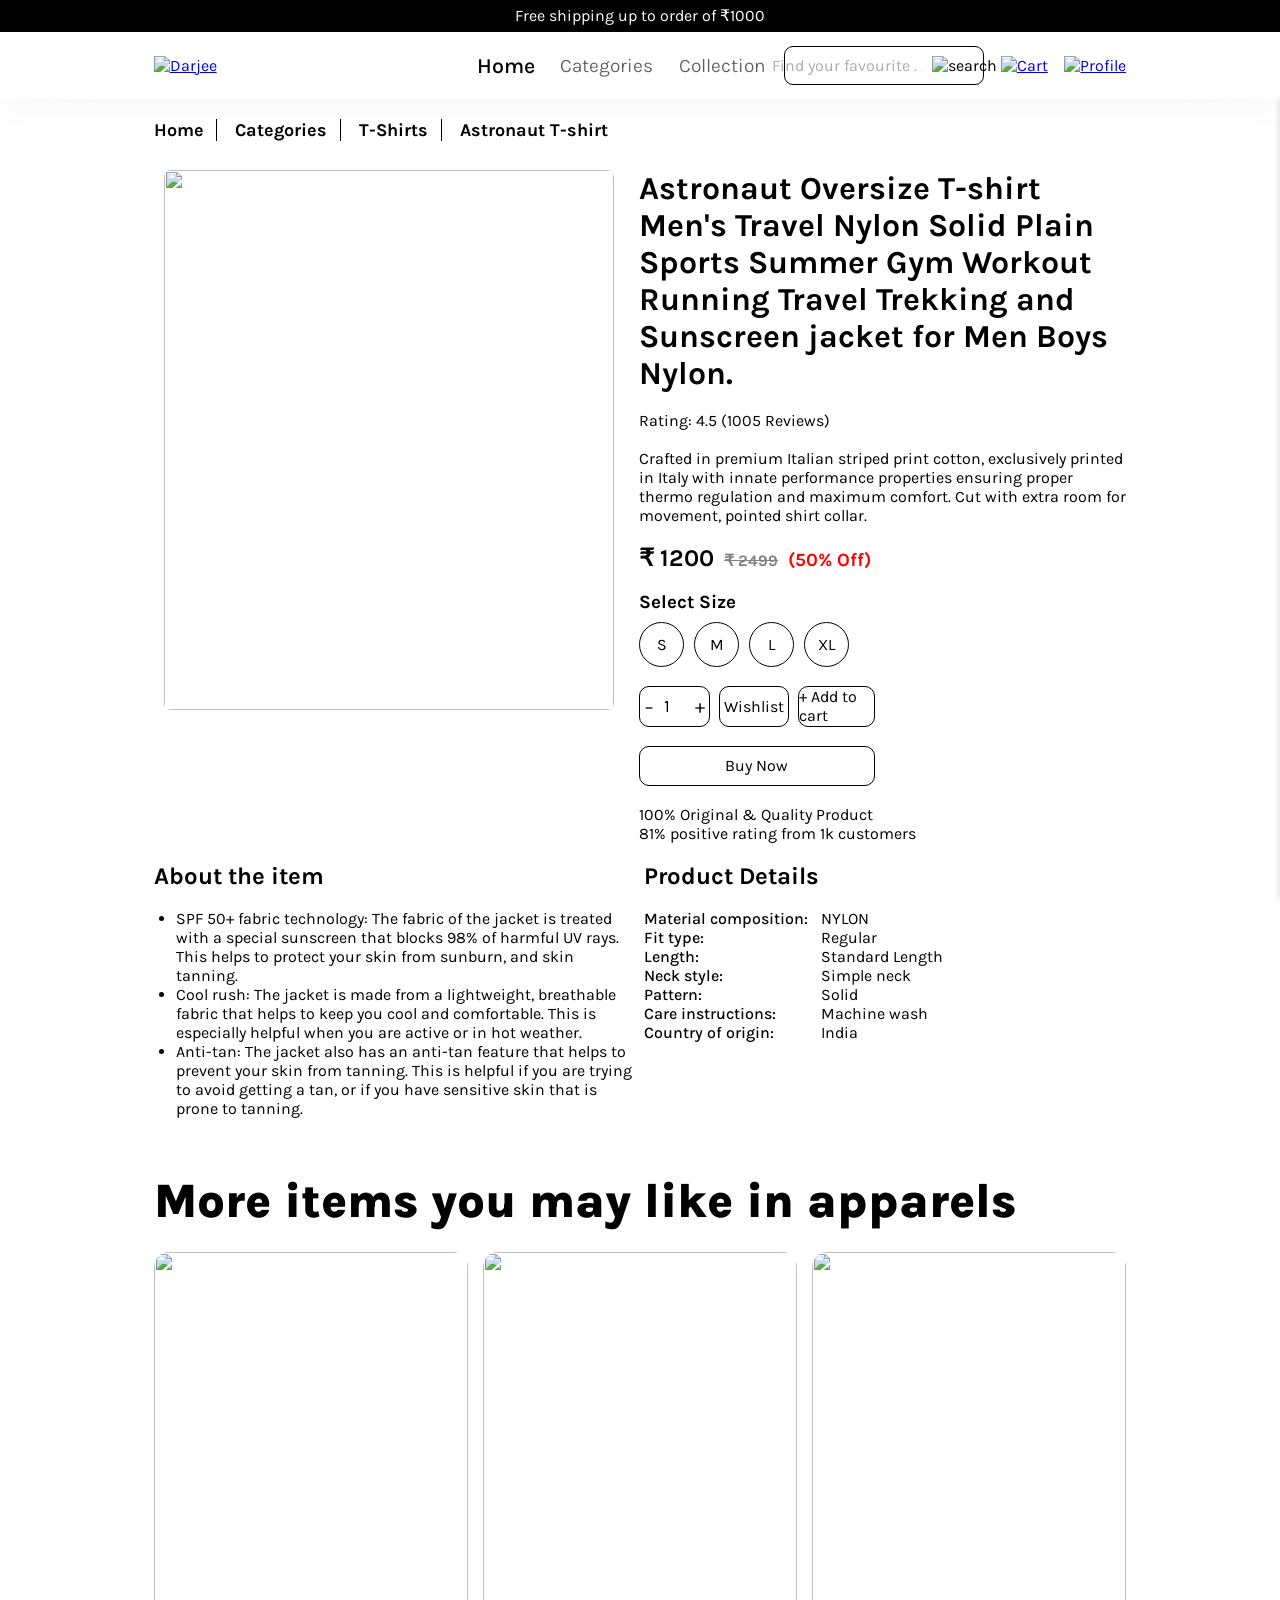
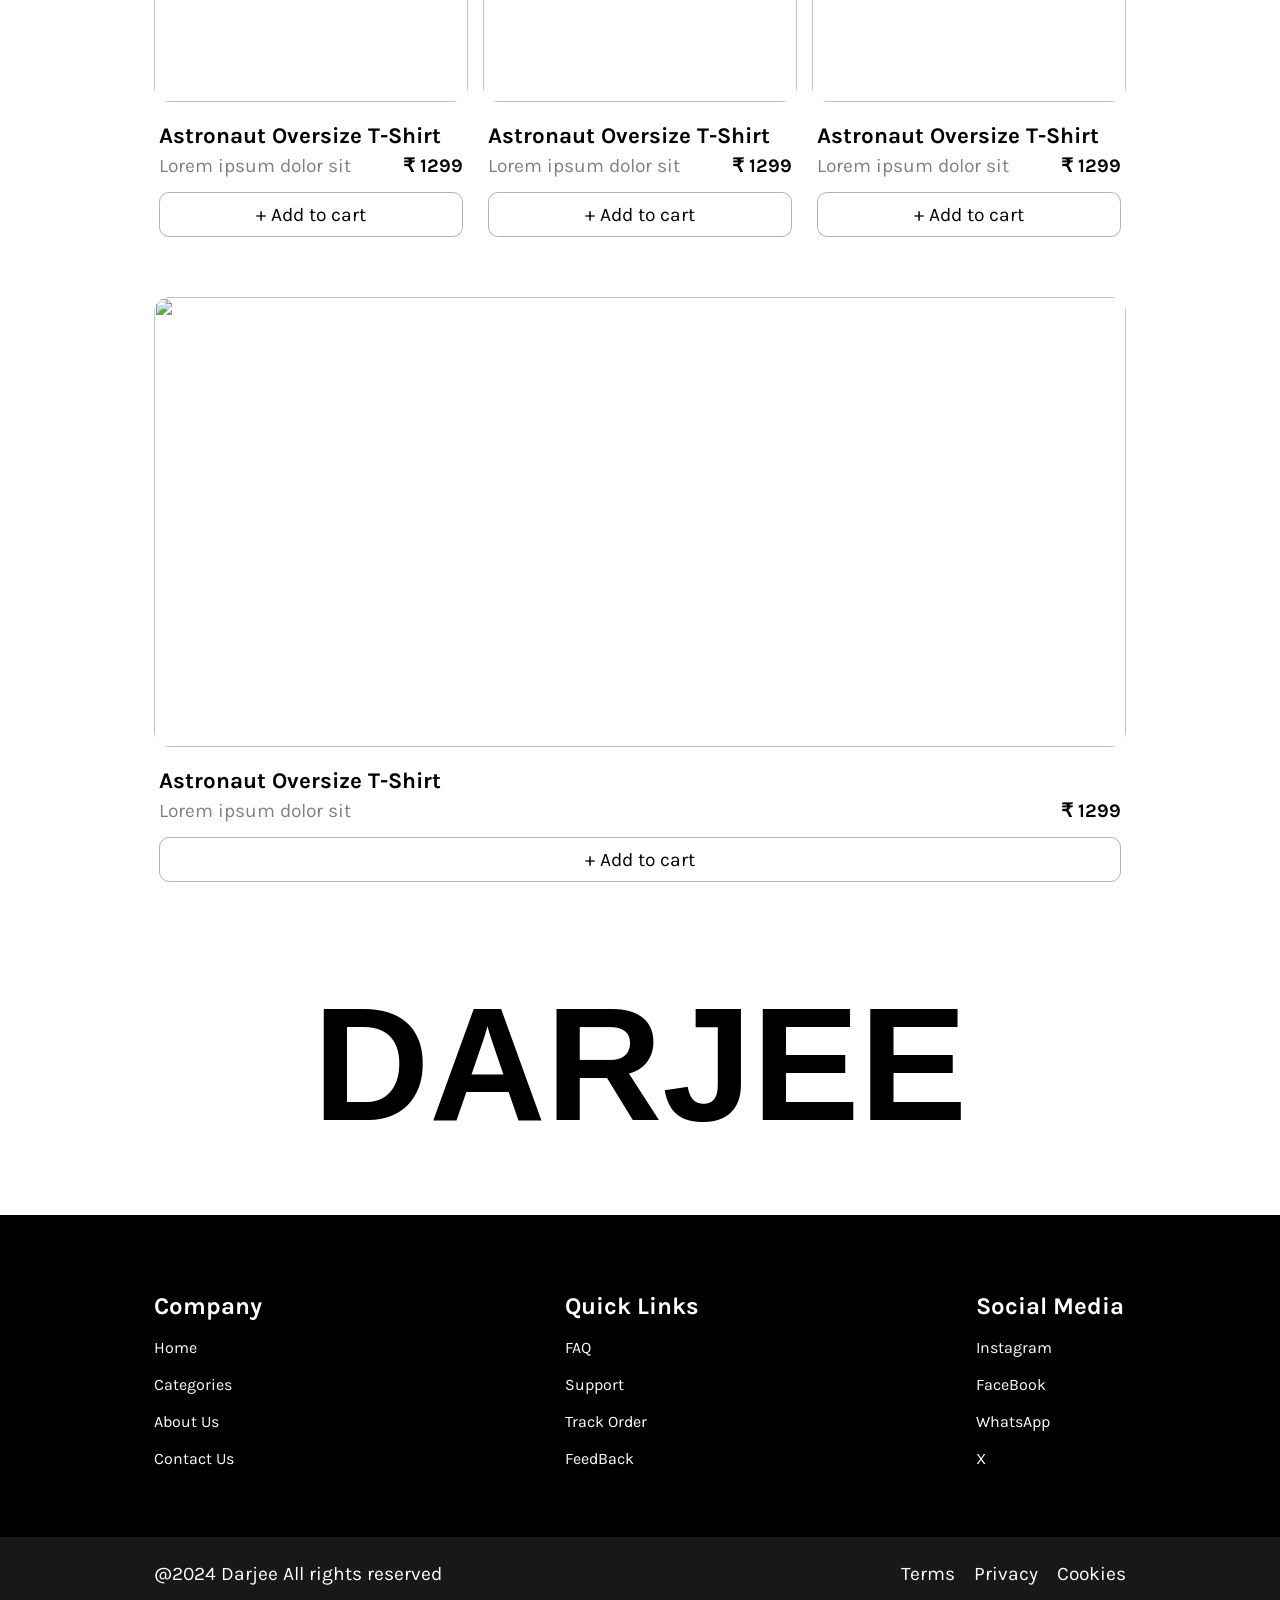
==== product_view.html @ 1da6fe7e "Add files via upload" ====
<!DOCTYPE html>
<html lang="en">

<head>
    <meta charset="UTF-8">
    <meta name="viewport" content="width=device-width, initial-scale=1.0">
    <title>Darjee - Product</title>
    <link rel="stylesheet" href="cart.css">
    <link rel="stylesheet" href="style2.css">
    <link rel="stylesheet" href="product_view.css">
</head>

<body>
    <nav class="offer-nav">
        <p>Free shipping up to order of ₹1000</p>
    </nav>
    <nav class="main-nav">
        <a href="index.html">
            <img src="assets\darjee logoArtboard 1 black and white.png" alt="Darjee"></a>
        <div class="right-nav">
            <ul>
                <li><a href="index.html" class="active">Home</a></li>
                <li><a href="#" style="text-decoration: none;">Categories</a></li>
                <li><a href="#" style="text-decoration: none;">Collection</a></li>
            </ul>
            <div class="search-cart-profile">
                <div class="search-box">
                    <input type="text" placeholder="Find your favourite . . ." class="search-input">
                    <img src="assets\search.png" alt="search">
                    <div class="search-dropdown" id="searchDropdown">
                        <div class="search-dropdown-content">
                            <!-- <div class="search-suggestion">
                            <p>Tee's</p>
                        </div> -->
                            <div class="search-suggestion-item">
                                <img src="assets\Tee (9).png" alt="">
                                <p>Knight Owl T-Shirts</p>
                            </div>
                            <div class="search-suggestion-item">
                                <img src="assets\Tee (9).png" alt="">
                                <p>Knight Owl T-Shirts</p>
                            </div>
                            <!-- <div class="search-suggestion">
                            <p>Hoodie's</p>
                        </div> -->
                            <div class="search-suggestion-item">
                                <img src="assets\Tee (9).png" alt="">
                                <p>Knight Owl Hoodie</p>
                            </div>
                            <div class="search-suggestion-item">
                                <img src="assets\Tee (9).png" alt="">
                                <p>Knight Owl Hoodie</p>
                            </div>
                        </div>
                    </div>
                </div>
                <a href="cart.html"><img src="assets\shopping bag.png" alt="Cart"></a>
                <a href="account.html"><img src="assets\profile.png" alt="Profile"></a>
                <div class="menu-toggle">
                    <img src="assets\menu.png" alt="Menu">
                </div>
            </div>
            <div class="mobile-menu">
                <div class="mobile-search-box">
                    <input type="text" placeholder="Search for products and more...">
                    <img src="assets\search.png" alt="search">
                </div>
                <ul>
                    <li><a href="index.html" class="active">Home</a></li>
                    <li><a href="#">Categories</a></li>
                    <li><a href="#">About</a></li>
                    <li><a href="#">Contact us</a></li>
                </ul>
            </div>
        </div>
    </nav>



    <div class="path">
        <h2>Home</h2>
        <h2 class="vertical-line">Categories</h2>
        <h2 class="vertical-line">T-Shirts</h2>
        <h2 class="vertical-line">Astronaut T-shirt</h2>
    </div>

    <main>
        <div class="product-section-top">
            <div class="product-img">
                <ul>
                    <li><img src="assets\layers (1).jpg" alt=""></li>
                    <li><img src="assets\layers (1).jpg" alt=""></li>
                    <li><img src="assets\layers (1).jpg" alt=""></li>
                    <li><img src="assets\layers (1).jpg" alt=""></li>
                    <li><img src="assets\layers (1).jpg" alt=""></li>
                </ul>
                <img src="assets\layers (1).jpg" alt="" class="display-img">
            </div>

            <div class="product-desc">
                <h1>Astronaut Oversize T-shirt Men's Travel Nylon Solid Plain Sports Summer Gym Workout Running Travel
                    Trekking and Sunscreen jacket for Men Boys Nylon.</h1>
                <br>
                <p>Rating: 4.5 (1005 Reviews)</p>
                <br>
                <p>Crafted in premium Italian striped print cotton, exclusively printed in Italy with innate performance
                    properties ensuring proper thermo regulation and maximum comfort. Cut with extra room for movement,
                    pointed shirt collar.</p>
                <br>
                <div class="product-price">
                    <h2>₹ 1200</h2>
                    <h4>₹ 2499</h4>
                    <h3>(50% Off)</h3>
                </div>
                <br>
                <div class="size-selection">
                    <h3>Select Size</h3>
                    <div class="size-box-container">
                        <div class="size-box">
                            <span>S</span>
                        </div>
                        <div class="size-box">
                            <span>M</span>
                        </div>
                        <div class="size-box">
                            <span>L</span>
                        </div>
                        <div class="size-box">
                            <span>XL</span>
                        </div>
                    </div>
                </div>
                <br>
                <div class="wishlist-add-to-cart">
                    <div class="no-of-item">
                        <button class="qty-decrease" type="button" aria-label="Decrease quantity">−</button>
                        <input class="qty-input" type="number" min="1" step="1" value="1" aria-label="Quantity" />
                        <button class="qty-increase" type="button" aria-label="Increase quantity">+</button>
                    </div>
                    <div class="wishlist-button">
                        Wishlist
                    </div>
                    <div class="cart-button">
                        + Add to cart
                    </div>
                </div>
                <br>
                <div class="buy-now-button">
                    Buy Now
                </div>
                <br>
                <div class="quality-info">
                    <p>100% Original & Quality Product</p>
                    <p>81% positive rating from 1k customers</p>
                </div>
            </div>
        </div>
        <br>
        <div class="product-section-bottom">
            <div class="bottom-section-left-right">
                <div class="bottom-section-left">
                    <h2>About the item</h2>
                    <br>
                    <ul>
                        <li>SPF 50+ fabric technology: The fabric of the jacket is treated with a special sunscreen that
                            blocks 98% of harmful UV rays. This helps to protect your skin from sunburn, and skin
                            tanning.</li>
                        <li>Cool rush: The jacket is made from a lightweight, breathable fabric that helps to keep you
                            cool and comfortable. This is especially helpful when you are active or in hot weather.</li>
                        <li>Anti-tan: The jacket also has an anti-tan feature that helps to prevent your skin from
                            tanning. This is helpful if you are trying to avoid getting a tan, or if you have sensitive
                            skin that is prone to tanning.</li>
                    </ul>
                </div>
                <div class="bottom-section-right">
                    <h2>Product Details</h2>
                    <br>
                    <div style="display: flex; gap: 1vw;">
                        <ul style="list-style: none; font-weight: 500;">
                            <li>Material composition:</li>
                            <li>Fit type: </li>
                            <li>Length:</li>
                            <li>Neck style:</li>
                            <li>Pattern:</li>
                            <li>Care instructions:</li>
                            <li>Country of origin:</li>
                        </ul>
                        <ul style="list-style: none;">
                            <li>NYLON</li>
                            <li>Regular</li>
                            <li>Standard Length</li>
                            <li>Simple neck</li>
                            <li>Solid</li>
                            <li>Machine wash</li>
                            <li>India</li>
                        </ul>
                    </div>
                </div>
            </div>
            <br>
            <!-- <div class="info-table-wrapper">
                <table class="info-table">
                    <caption style="display:none">Fabric specifications</caption>
                    <tbody>
                        <tr>
                            <th scope="row">Fabric</th>
                            <td>Ultra lite fabric</td>
                        </tr>
                        <tr>
                            <th scope="row">Cooling technology</th>
                            <td>Comfy coolness</td>
                        </tr>
                        <tr>
                            <th scope="row">Protection from sun</th>
                            <td>Excellent protection from UV (UPF 50+)</td>
                        </tr>
                        <tr>
                            <th scope="row">Pilling and Shrinkage</th>
                            <td>No pilling and shrinkage</td>
                        </tr>
                        <tr>
                            <th scope="row">Dying Period</th>
                            <td>Quickly dry</td>
                        </tr>
                        <tr>
                            <th scope="row">Odour</th>
                            <td>Odour resistant fabric</td>
                        </tr>
                    </tbody>
                </table>
            </div> -->
        </div>

        <h1 class="extra-item-heading">More items you may like in apparels</h1>
        <div class="items-also-like-products">
            <div class="similar-product">
                <a href="product_view.html">
                    <div class="product-img-card">
                        <img src="assets\layers (6).jpg" alt="">
                    </div>
                </a>
                <div class="product-description">
                    <h3>Astronaut Oversize T-Shirt</h3>
                    <div class="description">
                        <p>Lorem ipsum dolor sit</p>
                        <h4>₹ 1299</h4>
                    </div>
                    <div class="product-cart-button">
                        <p>+ Add to cart</p>
                    </div>
                </div>
            </div>
            <div class="similar-product">
                <a href="product_view.html">
                    <div class="product-img-card">
                        <img src="assets/Tee (1).png" alt="">
                    </div>
                </a>
                <div class="product-description">
                    <h3>Astronaut Oversize T-Shirt</h3>
                    <div class="description">
                        <p>Lorem ipsum dolor sit</p>
                        <h4>₹ 1299</h4>
                    </div>
                    <div class="product-cart-button">
                        <p>+ Add to cart</p>
                    </div>
                </div>
            </div>
            <div class="similar-product">
                <a href="product_view.html">
                    <div class="product-img-card">
                        <img src="assets\layers (5).jpg" alt="">
                    </div>
                </a>
                <div class="product-description">
                    <h3>Astronaut Oversize T-Shirt</h3>
                    <div class="description">
                        <p>Lorem ipsum dolor sit</p>
                        <h4>₹ 1299</h4>
                    </div>
                    <div class="product-cart-button">
                        <p>+ Add to cart</p>
                    </div>
                </div>
            </div>
            <div class="similar-product">
                <a href="product_view.html">
                    <div class="product-img-card">
                        <img src="assets/Tee (9).png" alt="">
                    </div>
                </a>
                <div class="product-description">
                    <h3>Astronaut Oversize T-Shirt</h3>
                    <div class="description">
                        <p>Lorem ipsum dolor sit</p>
                        <h4>₹ 1299</h4>
                    </div>
                    <div class="product-cart-button">
                        <p>+ Add to cart</p>
                    </div>
                </div>
            </div>
        </div>
    </main>







    <div class="footer-left">
        <div class="footer-left-content">
            <h1>DARJE<span>E</span></h1>
        </div>
    </div>
    <footer>

        <div class="semifinal-footer">
            <div class="footer-right">
                <div class="footer-text">
                    <h2>Company</h2>
                    <ul>
                        <li>Home</li>
                        <li>Categories</li>
                        <li>About Us</li>
                        <li>Contact Us</li>
                    </ul>
                </div>
                <div class="footer-text">
                    <h2>Quick Links</h2>
                    <ul>
                        <li>FAQ</li>
                        <li>Support</li>
                        <li>Track Order</li>
                        <li>FeedBack</li>
                    </ul>
                </div>
                <div class="footer-text">
                    <h2>Social Media</h2>
                    <ul>
                        <li>Instagram</li>
                        <li>FaceBook</li>
                        <li>WhatsApp</li>
                        <li>X</li>
                    </ul>
                </div>
            </div>
        </div>
        <div class="final-footer-wraper">
            <div class="final-footer">
                <p>@2024 Darjee All rights reserved</p>
                <ul>
                    <li>Terms</li>
                    <li>Privacy</li>
                    <li>Cookies</li>
                </ul>
            </div>
        </div>
    </footer>
</body>

</html>
---- cart.css ----
:root {
    --primary-color: #000000;
    --secondary-color: #000000;
    --accent-color: #000000;
    --text-color: #000000;
    --text-light: #808080;
    --bg-color: #FFFFFF;
    /* --footer-bg: #003BC8;
    --footer-bg-dark: #194ECD; */
    --footer-bg: #000000;
    --footer-bg-dark: #181818;
    --shadow-color: rgba(224, 224, 224, 0);
    --font-family: "Karla", sans-serif;
    --border-radius: 10px;
    --transition-speed: 0.5s;
}

* {
    font-family: var(--font-family);
}

.path {
    display: flex;
    gap: 1vw;
    padding: 20px 0 20px 5vw;
    font-size: 0.75rem;
}

.back-button a {
    text-decoration: none;
    color: #000000;
    margin-top: 2vh;
    margin-left: 12vw;
    margin-right: 12vw;
    display: flex;
    align-items: center;
    gap: 15px;
}

.back-button img {
    width: 1.5vw;
}

.vertical-line {
    border-left: solid 1.5px;
    padding-left: 2vh;
}

.cart {
    padding: 20px 5vw 20px 5vw;
    display: flex;
    justify-content: space-between;
    flex-wrap: wrap;
}

.heading {
    margin-top: 3.5vh;
    font-size: clamp(2rem, 5vw, 3rem);
    color: var(--primary-color);
    font-weight: 900;
    margin-left: 5vw;
}

.cart-list {
    width: 100%;
    margin-bottom: 30px;
}

.cart-item {
    display: flex;
    flex-direction: column;
    gap: 15px;
}

.cart-item img {
    height: 30vh;
    width: 100%;
    object-fit: contain;
}

.cart-item-description {
    display: flex;
    flex-direction: column;
    justify-content: space-evenly;
    gap: 10px;
}

.product-size ul {
    display: flex;
    gap: 1vw;
    list-style: none;
}

.product-size ul li {
    display: flex;
    justify-content: center;
    align-items: center;
    border: solid 2px var(--text-color);
    height: 1.5rem;
    width: 2.5rem;
    border-radius: 7px;
    cursor: pointer;
}

.size-active {
    color: var(--primary-color);
    border-color: var(--primary-color);
}

.cart-item-description h1 {
    font-size: 1.6rem;
    margin-bottom: 0;
}

.recipt {
    border-radius: var(--border-radius);
    box-shadow: 0 0px 20px var(--shadow-color);
    width: 100%;
    padding: 20px;
}

.recipt h1 {
    margin-bottom: 2vh;
    color: var(--primary-color);
}

.items {
    display: flex;
    justify-content: space-between;
    margin-bottom: 1vh;
}

.items h2 {
    font-weight: 500;
    color: var(--text-light);
}

.recipt h2 {
    font-weight: 500;
}

.develiry-charge {
    display: flex;
    justify-content: space-between;
}

.back-to-shop {
    margin-top: 5vh;
    height: 10vh;
    border: solid 1.5px var(--primary-color);
    border-radius: var(--border-radius);
    display: flex;
    align-items: center;
    justify-content: center;
    cursor: pointer;
    transition: background-color var(--transition-speed) ease, color var(--transition-speed) ease;
}

.back-to-shop:hover {
    color: white;
    background-color: var(--accent-color);
}

.proceed-to-pay {
    margin-top: 3vh;
    height: 10vh;
    border: solid 1.5px var(--primary-color);
    background-color: var(--primary-color);
    color: white;
    border-radius: var(--border-radius);
    display: flex;
    align-items: center;
    justify-content: center;
    cursor: pointer;
    transition: background-color var(--transition-speed) ease;
}

.proceed-to-pay:hover {
    background-color: var(--secondary-color);
}

/* ----------------Responsive Design------------------- */

@media screen and (max-width: 767px) {
    .path {
        padding: 20px 0 20px 5vw;
        font-size: 0.65rem;
        flex-wrap: wrap;
        gap: 0.5vw;
    }

    .back-button a {
        margin-left: 5vw;
        margin-right: 5vw;
        margin-top: 2vh;
    }

    .back-button img {
        width: 4vw;
    }

    .heading {
        margin-left: 5vw;
        font-size: clamp(1.8rem, 8vw, 3rem);
        margin-top: 2vh;
    }

    .cart {
        padding: 20px 5vw 20px 5vw;
        flex-direction: column;
    }

    .cart-list {
        width: 100%;
        margin-bottom: 30px;
    }

    .cart-item {
        flex-direction: column;
        gap: 15px;
        margin-bottom: 30px;
        padding-bottom: 20px;
        border-bottom: 1px solid #eee;
    }

    .cart-item img {
        height: 25vh;
        width: 100%;
        object-fit: contain;
    }

    .product-size ul {
        gap: 3vw;
    }

    .product-size ul li {
        height: 1.8rem;
        width: 3rem;
        font-size: 0.9rem;
    }

    .cart-item-description h1 {
        font-size: 1.3rem;
    }

    .recipt {
        width: 100%;
        padding: 15px;
        margin-top: 20px;
    }

    .recipt h1 {
        font-size: 1.5rem;
        margin-bottom: 2vh;
    }

    .items h2, .recipt h2 {
        font-size: 1rem;
    }

    .back-to-shop, .proceed-to-pay {
        height: 6vh;
        font-size: clamp(1rem, 3.5vw, 1.2rem);
    }
}

@media screen and (min-width: 768px) and (max-width: 1023px) {
    .path {
        padding: 20px 0 20px 8vw;
        font-size: 0.7rem;
    }

    .back-button a {
        margin-left: 8vw;
        margin-right: 8vw;
    }

    .back-button img {
        width: 2.5vw;
    }

    .heading {
        margin-left: 8vw;
        font-size: clamp(2.2rem, 6vw, 3rem);
    }

    .cart {
        padding: 20px 8vw 20px 8vw;
        flex-direction: column;
    }

    .cart-list {
        width: 100%;
        margin-bottom: 30px;
    }

    .cart-item {
        flex-direction: row;
        gap: 20px;
        margin-bottom: 30px;
        padding-bottom: 20px;
        border-bottom: 1px solid #eee;
    }

    .cart-item img {
        height: 30vh;
        width: 35%;
        object-fit: contain;
    }

    .cart-item-description {
        width: 65%;
    }

    .recipt {
        width: 100%;
        padding: 20px;
        margin-top: 20px;
    }

    .back-to-shop, .proceed-to-pay {
        height: 8vh;
        font-size: 1.2rem;
    }
}

@media screen and (min-width: 1024px) {
    .path {
        padding: 20px 0 20px 12vw;
    }

    .back-button a {
        margin-left: 12vw;
        margin-right: 12vw;
    }

    .heading {
        margin-left: 12vw;
    }

    .cart {
        padding: 20px 12vw 20px 12vw;
        flex-direction: row;
        gap: 40px;
    }

    .cart-list {
        width: 55%;
        margin-bottom: 0;
    }

    .cart-item {
        flex-direction: row;
        gap: 20px;
        margin-bottom: 30px;
        padding-bottom: 20px;
        border-bottom: 1px solid #eee;
    }

    .cart-item img {
        height: 30vh;
        width: 40%;
        object-fit: contain;
    }

    .cart-item-description {
        width: 60%;
    }

    .recipt {
        width: 40%;
        padding: 20px 30px;
        margin-top: 0;
    }
}
---- style2.css ----
@import url('https://fonts.googleapis.com/css2?family=Karla:ital,wght@0,200..800;1,200..800&display=swap');

:root {
    --primary-color: #000000;
    --secondary-color: #000000;
    --accent-color: #000000;
    --text-color: #000000;
    --text-light: #808080;
    --bg-color: #FFFFFF;
    /* --footer-bg: #003BC8;
    --footer-bg-dark: #194ECD; */
    --footer-bg: #000000;
    --footer-bg-dark: #181818;
    --shadow-color: rgba(224, 224, 224, 0);
    --font-family: "Karla", sans-serif;
    --border-radius: 10px;
    --transition-speed: 0.5s;
}

@font-face {
    font-family: 'Panchang';
    src: url('Panchang_Complete/Fonts/WEB/fonts/Panchang-Bold.woff2') format('woff2'),
         url('Panchang_Complete/Fonts/WEB/fonts/Panchang-Bold.woff') format('woff'),
         url('Panchang_Complete/Fonts/TTF/Panchang-Bold.ttf') format('truetype');
    font-weight: normal;
    font-style: normal;
}

* {
    margin: 0;
    padding: 0;
    box-sizing: border-box;
}

/* overlay tint */
#overlay{
    position: fixed;
    inset: 0;                    /* top:0; right:0; bottom:0; left:0; */
    background: rgba(0,0,0,0.55);
    z-index: 998;                /* must be below widgets (999+) so widgets remain on top */
    display: none;
    opacity: 0;
    transition: opacity 0.2s ease;
    pointer-events: auto;        /* allow clicks to close */
    transition: opacity 1s ease;
}

/* visible state */
#overlay.active{
    display: block;
    opacity: 1;
}

/* ----------------offer-nav------------------- */

.offer-nav {
    position: relative;
    z-index: 1000;
    background-color: var(--primary-color);
    color: white;
    height: 3.5vh;
    display: flex;
    align-items: center;
    justify-content: center;
    font-family: var(--font-family);
    font-size: clamp(0.8rem, 2vw, 1rem);
}

/* ----------------main-nav------------------- */

.main-nav {
    position: sticky;
    top: 0;
    background-color: rgb(255, 255, 255);
    z-index: 999;
    height: 7.5vh;
    display: flex;
    align-items: center;
    box-shadow: 0 -90px 100px rgb(0, 0, 0);
    justify-content: space-between;
    padding-left: 5vw;
    padding-right: 5vw;
    transition: all 0.2s ease;
}

.right-nav {
    display: flex;
    justify-content: space-between;
    align-items: center;
    gap: 1.5vw;
}

.main-nav img {
    height: 5vh;
}

.main-nav ul {
    align-items: center;
    list-style: none;
    display: flex;
    gap: 2vw;
    font-family: var(--font-family);
    font-size: clamp(1rem, 1.2rem, 1.5rem);
    font-weight: 350;
}

.main-nav ul li a {
    color: rgba(0, 0, 0, 0.65);
}

.search-cart-profile {
    display: flex;
    align-items: center;
    gap: 1.3vw;
}

.search-box {
    position: relative;
    display: flex;
    justify-content: center;
    align-items: center;
    border: solid 1.7px var(--text-color);
    width: 15vw;
    border-radius: 9px;
    padding: 5px;
    gap: 10px;
    min-width: 200px;
}

.search-box input {
    margin-left: 10px;
    height: 3vh;
    width: 14vw;
    min-width: 150px;
    border: none;
    outline: none;
    font-family: var(--font-family);
    font-size: medium;
    background-color: transparent;
}

.search-box input::placeholder {
    opacity: 0.6;
}


.search-box img {
    height: 2vh;
    margin-right: 10px;
    flex-shrink: 0;
}

.search-cart-profile a img {
    height: 2.5vh;
}

.main-nav ul li a.active {
    font-size: clamp(1rem, 1.34rem, 1.5rem);
    color: var(--secondary-color);
    text-decoration: none;
    font-weight: 550;
}

.categories-widget {
    display: none;
    position: fixed;
    /* justify-content: space-evenly; */
    top: 13vh;
    left: 50%;
    transform: translateX(-50%);
    width: 76vw;
    /* margin-left: 12vw;
    margin-right: 12vw; */
    background: rgb(245, 245, 245);
    border-radius: 15px;
    box-shadow: 0 0 20px rgba(0, 0, 0, 0.3);
    padding: 20px;
    z-index: 999;
    gap: 20px;
    animation: fadeIn 0.3s ease-in-out;
}

.categories-widget a {
    width: 100%;
    text-decoration: none;
    color: black;
}

.search-dropdown {
    display: none;
    position: absolute;
    top: 100%;
    left: 0;
    width: 100%;
    background: rgb(245, 245, 245);
    border-radius: 15px;
    box-shadow: 0 0 20px rgba(0, 0, 0, 0.3);
    padding: 20px;
    z-index: 999;
    animation: fadeIn_searchbox 0.3s ease-in-out;
    margin-top: 3vh;
}

.search-dropdown-content {
    display: flex;
    flex-direction: column;
    gap: 10px;
}

.search-suggestion {
    font-family: var(--font-family);
    font-weight: bold;
    color: var(--text-light);
    padding: 5px 0;
}

.search-suggestion-item {
    display: flex;
    align-items: center;
    font-family: var(--font-family);
    padding: 8px 12px;
    border-radius: 8px;
    cursor: pointer;
    transition: background-color 0.2s ease;
}

.search-suggestion-item img {
    height: 7vh;
    border-radius: 10px;
}

.search-suggestion-item p {
    margin-left: 15px;
    font-size: 1.2rem;
    font-weight: 650;
    color: black;
}

.search-suggestion-item:hover {
    background-color: rgb(152, 183, 240);
}

.search-dropdown.active {
    display: block;
}

.category-item {
    display: flex;
    align-items: center;
    justify-content: space-evenly;
    padding: 10px;
    width: 100%;
    border-radius: 15px;
    background-color: white;
    text-align: center;
    cursor: pointer;
    transition: all 0.5s ease;
}

.category-item:hover {
    background-color: rgb(255, 255, 255);
    color: black;
    box-shadow: 0 0 25px rgb(226, 226, 226);
}

.desc {
    font-family: var(--font-family);
    width: 100%;
}

.desc h3 {
    font-size: 1.7rem;
}

.category-item img {
    width: 80px;
    height: 100px;
    object-fit: cover;
    border-radius: 10px;
}

@keyframes fadeIn {
    from {
        opacity: 0;
        transform: translate(-50%, -10px);
    }

    to {
        opacity: 1;
        transform: translate(-50%, 0);
    }
}

@keyframes fadeIn_searchbox {
    from {
        opacity: 0;
        transform: translateY(-10px);
    }

    to {
        opacity: 1;
        transform: translateY(0);
    }
}

/* Responsive styles for categories widget */
@media screen and (max-width: 767px) {
    .categories-widget {
        width: 90vw;
        padding: 10px;
        gap: 10px;
        flex-direction: column;
    }

    .category-item {
        /* flex-direction: column; */
        text-align: center;
        padding: 15px;
    }

    .category-item img {
        width: 60px;
        height: 80px;
        margin-bottom: 10px;
    }

    .desc h3 {
        font-size: 1.3rem;
    }

    .desc p {
        font-size: 0.9rem;
    }
}

@media screen and (min-width: 768px) and (max-width: 1023px) {
    .categories-widget {
        width: 80vw;
    }

    .category-item img {
        width: 70px;
        height: 90px;
    }

    .desc h3 {
        font-size: 1.5rem;
    }
}

/* ----------------ad-window------------------- */

.ad-window {
    position: relative;
    width: 100%;
    height: 90vh;
    overflow: hidden;
}

.ad-slider {
    position: relative;
    width: 100%;
    height: 100%;
}

.ad-slide {
    position: absolute;
    top: 0;
    left: 0;
    width: 100%;
    height: 100%;
    object-fit: cover;
    opacity: 0;
    transition: opacity 0.6s ease-in-out;
    -webkit-transition: opacity 0.6s ease-in-out;
    z-index: 1;
}

.ad-slide.active {
    opacity: 1;
    z-index: 2;
}

/* ----------------featured-window------------------- */

.featured-window {
    position: relative;
    margin-top: 12vh;
    margin-bottom: 12vh;
}

.heading-text {
    display: flex;
    justify-content: center;
    align-items: center;
    
}

@keyframes blurIn_feature {
    from {
        filter: blur(70px);
        transform: scaleX(0.65);
    }

    to {
        filter: blur(0px);
        transform: scaleX(1);
    }
}

.heading-text h1 {
    position: relative;
    z-index: 1;
    color: #EAEAEA;
    font-family: var(--font-family);
    font-size: clamp(3rem, 10vw, 11rem);
    letter-spacing: clamp(1vw, 5vw, 10vw);
    font-weight: 1000;
    animation: blurIn_feature 1s ease forwards;
    animation-timeline: view();
    animation-range: entry 0% cover 35%;
}

.heading-text h1 span {
    letter-spacing: 0;
}

.heading-text h2 {
    position: absolute;
    z-index: 2;
    top: 50%;
    left: 50%;
    transform: translate(-50%, -50%);
    color: var(--primary-color);
    font-family: var(--font-family);
    font-size: clamp(1.8rem, 5vw, 4rem);
}

.featured-cards-section {
    display: flex;
    justify-content: center;
    align-items: center;
    gap: 20px;
    margin-bottom: 5vh;
    flex-wrap: wrap;
}

.featured-cards {
    position: relative;
    height: clamp(300px, 25vw, 400px);
    border-radius: var(--border-radius);
    box-shadow: 0 0px 20px var(--shadow-color);
    overflow: hidden;
    cursor: pointer;
    width: clamp(300px, 25vw, 400px);
}

.featured-cards img {
    width: 100%;
    height: 100%;
    object-fit: cover;
    border-radius: var(--border-radius);
    display: block;
    transition: transform var(--transition-speed) ease;
}

.card-overlay {
    position: absolute;
    top: 0;
    left: 0;
    width: 100%;
    height: 100%;
    background: rgba(0, 0, 0, 0.5);
    /* dark transparent layer */
    display: flex;
    flex-direction: column;
    justify-content: center;
    align-items: center;
    color: white;
    opacity: 0;
    transition: opacity 0.4s ease;
    font-family: var(--font-family);
    padding: 20px;
    text-align: center;
}

.card-overlay h3 {
    font-size: clamp(1rem, 2.5vw, 1.5rem);
    margin-bottom: 10px;
    font-family: var(--font-family);
}

.featured-cards:hover img {
    transform: scale(1.05);
}

.featured-cards:hover .card-overlay {
    opacity: 1;
}

/* ----------------New-Arival-window------------------- */

.featured-new-arrivals-section {
    display: flex;
    flex-wrap: wrap;
    justify-content: center;
    align-items: center;
    gap: 15px;
    margin-bottom: 5vh;
    width: 90%;
    margin-left: auto;
    margin-right: auto;
}

.product {
    flex: 1 1 calc(25% - 15px);
    min-width: 250px;
    margin-bottom: 40px;
}

.img-card {
    width: 100%;
    height: 50vh;
    box-shadow: 0 0px 20px var(--shadow-color);
    display: flex;
    align-items: center;
    justify-content: center;
    border-radius: 15px;
    overflow: hidden;
    margin-bottom: 15px;
}

.img-card img {
    width: 100%;
    height: 100%;
    object-fit: cover;
    transition: transform var(--transition-speed) ease;
}

.img-card img:hover {
    transform: scale(1.2);
}

.product-description {
    padding: 5px;
}

.product-description h3 {
    font-family: var(--font-family);
    font-size: clamp(1rem, 2vw, 1.4rem);
    margin-bottom: 5px;
}

.description {
    display: flex;
    justify-content: space-between;
    align-items: center;
    margin-bottom: 15px;
}

.description p {
    font-size: clamp(0.9rem, 1.5vw, 1.2rem);
    font-family: var(--font-family);
    color: var(--text-light);
}

.description h4 {
    font-family: var(--font-family);
    font-size: clamp(1rem, 1.5vw, 1.25rem);
}

.cart-button {
    display: flex;
    align-items: center;
    justify-content: center;
    border: solid 1px rgba(0, 0, 0, 0.3);
    border-radius: 10px;
    height: 5vh;
    transition: background-color 0.5s ease, color 0.5s ease, border 0.5s ease;
}

.cart-button p {
    font-family: var(--font-family);
    font-size: clamp(1rem, 1.5vw, 1.35rem);
}

.cart-button:hover {
    background-color: var(--accent-color);
    border: solid 1px var(--accent-color);
    color: white;
    cursor: pointer;
}

/* ----------------Contact------------------- */

.contact-form {
    display: flex;
    justify-content: center;
    align-items: center;
    margin-left: 5vw;
    margin-right: 5vw;
    flex-wrap: wrap;
}

.chat-with-us {
    padding: 20px;
    padding-right: 4vw;
    text-align: center;
    font-family: var(--font-family);
    width: 100%;
    max-width: 500px;
    line-height: 2.5vh;
    margin-bottom: 30px;
}

.form-button {
    margin-top: 10px;
    background-color: #F2F2F2;
    border-radius: 15px;
    height: 5vh;
    display: flex;
    justify-content: center;
    align-items: center;
    margin-bottom: 5vh;
    transition: background-color 0.5s ease;
}

.form-button p {
    font-family: var(--font-family);
}

.form-button:hover {
    background-color: var(--accent-color);
    cursor: pointer;
}

.information-form {
    padding: 20px;
    padding-left: 4vw;
    font-family: var(--font-family);
    width: 100%;
    max-width: 600px;
    border-left: none;
    border-top: solid 1px;
    margin-top: 30px;
}

.information-form input {
    margin-top: 4vh;
    border: none;
    outline: none;
    border-bottom: solid 1px;
    width: 100%;
    padding: 10px;
    font-size: 1.1rem;
}

.information-form input:focus {
    border: none;
    outline: none;
    border-bottom: solid 1px;
}

.checkbox {
    display: flex;
    margin-bottom: 5vh;
}

.checkbox p {
    margin-top: 4vh;
    margin-left: 1vw;
    font-size: clamp(0.8rem, 1.5vw, 1rem);
}

.checkbox input {
    width: 10px;
}

.form-button-2 {
    margin-bottom: 0;
    width: 50%;
}

/* ----------------Footer------------------- */

footer {
    font-family: var(--font-family);
    margin-top: 6.5vh;
    background-color: var(--footer-bg);
    color: rgb(255, 255, 255);
    padding-bottom: 5vh;
}

.semifinal-footer {
    /* display: flex; */
    flex-wrap: wrap;
    padding: 5.5vh 5vw 5.5vh 5vw;
}

footer p {
    font-size: clamp(0.9rem, 1.5vw, 1.3rem);
}

footer img {
    height: 6vh;
}

.footer-left {
    display: flex;
    justify-content: center;
    align-items: center;
    margin-bottom: 30px;
    margin-top: 30px;
}

@keyframes blurIn {
    from {
        filter: blur(60px);
        font-size: 16vw;
    }

    to {
        filter: blur(0px);
        font-size: 12.6vw;
    }
}

.footer-left h1, .footer-left-content h1 {
    /* font-family: var(--font-family); */
    font-family: 'Panchang', Arial, sans-serif;
    font-size: 12.6vw;
    /* letter-spacing: 1vw; */
    animation: blurIn 1s ease forwards;
    animation-timeline: view();
    animation-range: entry 0% cover 35%;
}

.footer-left h1 span {
    letter-spacing: 0;
    font-family: 'Panchang', Arial, sans-serif;
    font-size: 12.6vw;
}

/* .footer-left input {
    margin-top: 5vh;
    background-color: transparent;
    outline: none;
    border: solid 1px white;
    height: 5vh;
    width: 100%;
    max-width: 300px;
    border-radius: 10px;
    font-size: 1.1rem;
    color: white;
    padding-left: 10px;
} */

.footer-right {
    width: 100%;
    display: flex;
    justify-content: space-between;
    flex-wrap: wrap;
    margin-top: 3vh;
    margin-left: none;
}

.footer-text {
    margin-bottom: 20px;
    min-width: 150px;
}

.footer-text ul {
    margin-top: 5px;
    text-decoration: none;
    list-style: none;
}

.footer-text ul li {
    margin-top: 2vh;
}

.final-footer-wraper {
    padding: 0vh 5vw 0vh 5vw;
    background-color: var(--footer-bg-dark);
}

.final-footer {
    width: 100%;
    height: 8vh;
    display: flex;
    justify-content: space-between;
    align-items: center;
    flex-wrap: wrap;
}

.final-footer ul {
    display: flex;
    gap: 1.5vw;
    list-style: none;
    font-size: clamp(0.9rem, 1.5vw, 1.3rem);
}

/* ----------------Mobile Menu------------------- */

.menu-toggle {
    display: none;
    cursor: pointer;
}

.menu-toggle img {
    height: 3vh;
}

.mobile-menu {
    position: fixed;
    top: 11vh;
    right: -300px;
    width: 300px;
    height: calc(100% - 11vh);
    ;
    background-color: var(--bg-color);
    box-shadow: -2px 0 5px rgba(0, 0, 0, 0.1);
    z-index: 1000;
    transition: right 0.3s ease;
    padding: 20px;
    overflow-y: auto;
}

.mobile-menu.active {
    right: 0;
}

.mobile-search-box {
    display: flex;
    justify-content: center;
    align-items: center;
    border: solid 1.7px var(--text-color);
    border-radius: 9px;
    padding: 5px;
    gap: 10px;
    margin-bottom: 20px;
}

.mobile-search-box input {
    height: 3vh;
    border: none;
    outline: none;
    font-family: var(--font-family);
    font-size: medium;
    background-color: transparent;
}

.mobile-search-box img {
    height: 2vh;
}

.mobile-menu ul {
    list-style: none;
    padding: 0;
    margin: 0;
}

.mobile-menu ul li {
    margin-bottom: 15px;
}

.mobile-menu ul li a {
    text-decoration: none;
    color: var(--text-color);
    font-family: var(--font-family);
    font-size: 1.2rem;
    display: block;
    padding: 10px 0;
    border-bottom: 1px solid #eee;
}

.mobile-menu ul li a.active {
    color: var(--secondary-color);
}

/* ----------------Responsive Design------------------- */

@media screen and (max-width: 767px) {
    .main-nav ul {
        display: none;
    }

    .search-box {
        display: flex;
        width: 30vw;
        min-width: auto;
        justify-content: space-between;
    }

    .search-box input {
        margin-left: 5px;
        width: calc(70vw - 60px);
        height: 4vh;
        font-size: 1rem;
    }

    .search-box img {
        height: 2vh;
        margin-right: 5px;
    }

    .menu-toggle {
        display: block;
    }

    .mobile-menu {
        display: block;
    }

    .mobile-search-box {
        width: 90vw;
        margin-bottom: 20px;
        padding: 10px;
        border-radius: 12px;
    }

    .mobile-search-box input {
        width: calc(90vw - 50px);
        height: 4vh;
        font-size: 1rem;
    }

    .mobile-search-box img {
        height: 3vh;
    }
}

@media screen and (max-width: 653px) {
    .search-box{
        display: none;
    }
}

@media screen and (min-width: 768px) {
    .main-nav ul {
        gap: 2vw;
        /* font-size: 1.5rem; */
    }

    .featured-cards-section {
        flex-wrap: nowrap;
    }

    .product {
        flex: 1 1 calc(33.333% - 15px);
    }

    .contact-form {
        flex-wrap: nowrap;
    }

    .chat-with-us {
        width: 35%;
        margin-bottom: 0;
    }

    .information-form {
        width: 65%;
        border-left: solid 1px;
        border-top: none;
        margin-top: 0;
    }

    .final-footer {
        flex-wrap: nowrap;
    }
}

@media screen and (min-width: 1024px) {
    .product {
        flex: 1 1 calc(25% - 15px);
    }

    .main-nav {
        padding-left: 12vw;
        padding-right: 12vw;
    }

    .offer-nav {
        height: 3.5vh;
    }

    .semifinal-footer {
        padding: 5.5vh 12vw 5.5vh 12vw;
    }

    .contact-form {
        margin-left: 12vw;
        margin-right: 12vw;
    }

    .chat-with-us {
        padding-right: 4vw;
    }

    .information-form {
        padding-left: 4vw;
    }

    .final-footer-wraper {
        padding: 0vh 12vw 0vh 12vw;
    }
}
---- product_view.css ----
main {
    margin-left: 12vw;
    margin-right: 12vw;
}

.product-section-top {
    margin-top: 1vh;
    display: flex;
}

.product-img {
    display: flex;
    gap: 10px;
}

.product-img ul {
    list-style-type: none;
    padding: 0;
    margin: 0;
}

.product-img ul li img {
    height: 10vh;
    margin-bottom: 7px;
    border-radius: 5px;
    /* width: 10vh;
    object-fit:cover; */
}

.display-img {
    height: 60vh;
    width: 50vh;
    object-fit: cover;
    border-radius: 7px;
}

.product-desc {
    margin-left: 2vw;
}

.product-price {
    display: flex;
    align-items: baseline;
    gap: 10px;
}

.product-price h4 {
    color: gray;
    text-decoration: line-through;
}

.product-price h3 {
    color: red;
}


.size-box-container {
    display: flex;
    align-items: center;
    gap: 10px;
}

.size-box {
    display: flex;
    align-items: center;
    justify-content: center;
    height: 5vh;
    width: 5vh;
    margin-top: 1vh;
    border: solid 1px;
    border-radius: 50%;
    text-align: center;
    box-sizing: border-box;
    transition: all 0.3s ease;
}

.size-box:hover {
    background-color: black;
    color: white;
}

.wishlist-add-to-cart {
    display: flex;
    gap: 0.7vw;
}

.no-of-item {
    display:flex;
    justify-content: space-around;
    align-items:center;
    height:4.5vh;
    width: 5.5vw;
    border:1px solid black;
    border-radius:10px;
    overflow:hidden;
    background:#fff;
}

.no-of-item input {
    width: 2vw;
    text-align: center;
    font-size: 1.1rem;
}

.no-of-item button {
    font-size: 1.2rem;
}

.no-of-item button, .no-of-item input {
    background-color: transparent;
    border: none;
}

.wishlist-button {
    display:flex;
    justify-content: space-around;
    align-items:center;
    height:4.5vh;
    width: 5.5vw;
    border:1px solid black;
    border-radius:10px;
    overflow:hidden;
    background:#fff;
    transition: all 0.3s ease;
}

.wishlist-button:hover {
    background-color: black;
    color: white;
}

.cart-button {
    display:flex;
    justify-content: space-around;
    align-items:center;
    height:4.5vh;
    width: 6vw;
    border:1px solid black;
    border-radius:10px;
    overflow:hidden;
    background:#fff;
    transition: all 0.3s ease;
}

.cart-button:hover {
    background-color: black;
    color: white;
}

.buy-now-button {
    display:flex;
    justify-content: space-around;
    align-items:center;
    height:4.5vh;
    width: 18.4vw;
    border:1px solid black;
    border-radius:10px;
    overflow:hidden;
    background:#fff;
    transition: all 0.3s ease;
}

.buy-now-button:hover {
    background-color: black;
    color: white;
}

.bottom-section-left-right {
    display: flex;
    width: 100%;
    gap: 0.7vw;
    /* background-color: red; */
}

.bottom-section-left {
    width: 50%;
    /* background-color: red; */
}

.bottom-section-left ul {
    margin-left: 2.5vh;
}

.bottom-section-right {
    width: 50%;
    /* background-color: blue; */
}

/* .info-table-wrapper {

}

.info-table {
    width: 100%;
    border: solid 1px;
    border-radius: 15px;
    text-align: left;
    padding: 5px;
    line-height: 3vh;
} */
 
.extra-item-heading {
    margin-top: 4vh;
    font-size: clamp(2rem, 5vw, 3rem);
    color: var(--primary-color);
    font-weight: 900;
    margin-bottom: 2.5vh;
}

.items-also-like-products {
    display: flex;
    flex-wrap: wrap;
    justify-content: center;
    align-items: center;
    gap: 15px;
    margin-bottom: 5vh;
}

.similar-product {
    flex: 1 1 calc(25% - 15px);
    min-width: 250px;
    margin-bottom: 40px;
}

.product-img-card {
    width: 100%;
    height: 50vh;
    box-shadow: 0 0px 20px var(--shadow-color);
    display: flex;
    align-items: center;
    justify-content: center;
    border-radius: 15px;
    overflow: hidden;
    margin-bottom: 15px;
}

.product-img-card img {
    width: 100%;
    height: 100%;
    object-fit: cover;
    transition: transform var(--transition-speed) ease;
}

.product-img-card img:hover {
    transform: scale(1.2);
}

.product-cart-button {
    display: flex;
    align-items: center;
    justify-content: center;
    border: solid 1px rgba(0, 0, 0, 0.3);
    border-radius: 10px;
    height: 5vh;
    transition: background-color 0.5s ease, color 0.5s ease, border 0.5s ease;
}

.product-cart-button p {
    font-family: var(--font-family);
    font-size: clamp(1rem, 1.5vw, 1.35rem);
}

.product-cart-button:hover {
    background-color: var(--accent-color);
    border: solid 1px var(--accent-color);
    color: white;
    cursor: pointer;
}

@media (max-width: 768px) {
    main {
        margin-left: 5vw;
        margin-right: 5vw;
    }

    .product-section-top {
        flex-direction: column;
        gap: 2vh;
    }

    .product-img {
        flex-direction: column;
        align-items: center;
        gap: 10px;
    }

    .product-img ul {
        flex-direction: row;
        justify-content: center;
        width: 100%;
        gap: 5px;
    }

    .product-img ul li img {
        height: 8vh;
        width: 8vh;
        object-fit: cover;
        margin-bottom: 0;
    }

    .display-img {
        width: 100%;
        height: 50vh;
        max-width: 100%;
    }

    .product-desc {
        margin-left: 0;
        text-align: left;
    }

    .size-box-container {
        justify-content: flex-start;
        gap: 10px;
    }

    .size-box {
        height: 6vh;
        width: 6vh;
        font-size: 1.2rem;
    }

    .wishlist-add-to-cart {
        flex-direction: column;
        align-items: center;
        gap: 1vh;
        width: 100%;
    }

    .no-of-item,
    .wishlist-button {
        width: 120px;
        height: 5vh;
    }

    .no-of-item input {
        width: 3vw;
    }

    .cart-button {
        width: 100%;
        height: 5vh;
        justify-content: center;
    }

    .buy-now-button {
        width: 100%;
        height: 5vh;
        justify-content: center;
        margin-top: 1vh;
    }

    .product-price {
        justify-content: flex-start;
        gap: 10px;
    }

    .product-price h2 {
        font-size: 2rem;
    }

    .bottom-section-left-right {
        flex-direction: column;
        gap: 2vh;
    }

    .bottom-section-left,
    .bottom-section-right {
        width: 100%;
    }

    .bottom-section-left ul {
        margin-left: 0;
        padding-left: 2vh;
    }

    .bottom-section-right div {
        display: block;
    }

    .bottom-section-right ul {
        margin-left: 2vh;
    }

    .similar-product {
        flex: 1 1 calc(50% - 15px);
        min-width: 200px;
    }

    .product-img-card {
        height: 30vh;
    }
}
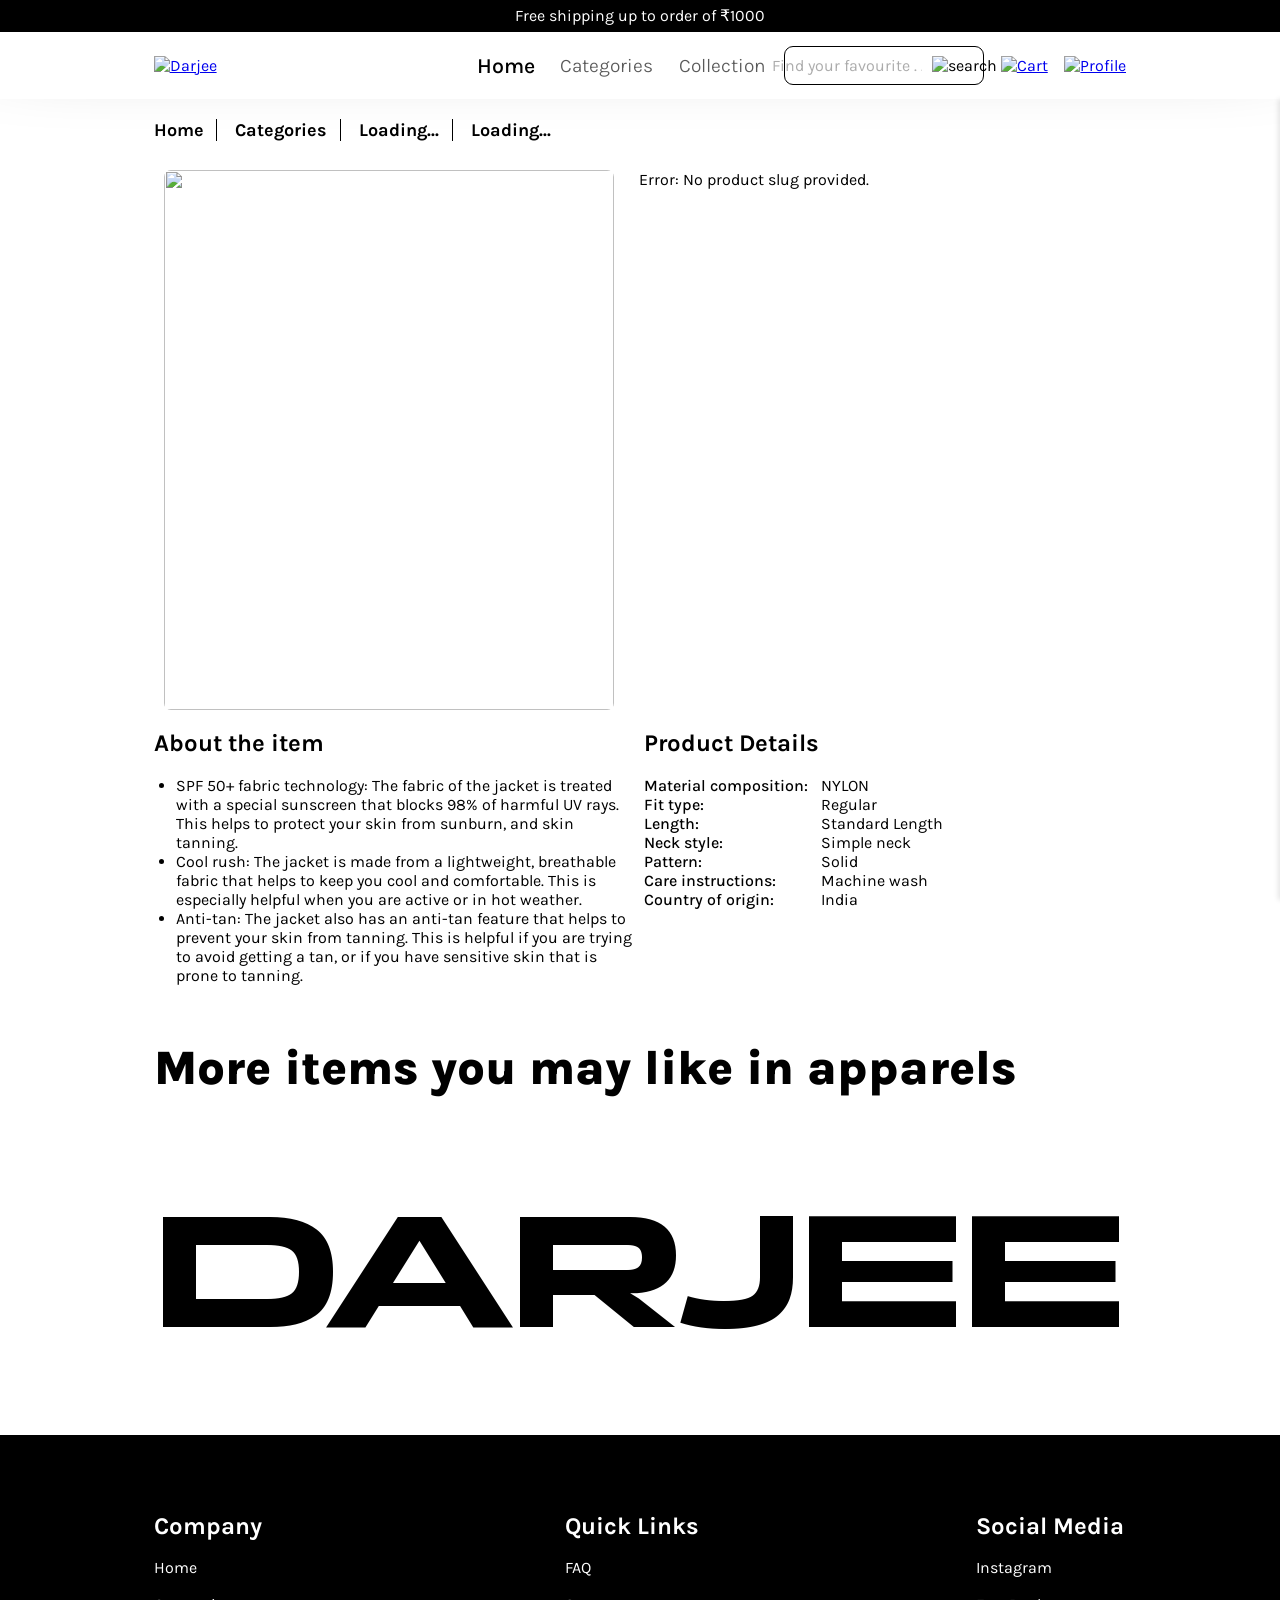
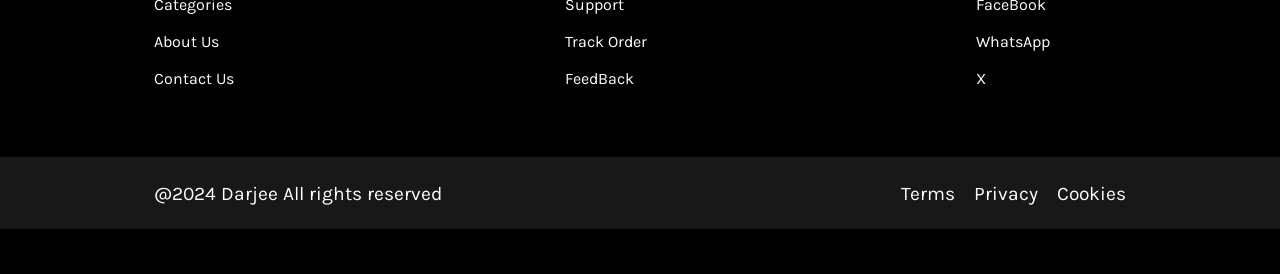
==== commit 06864d75: "Add files via upload" ====
--- a/product_view.html
+++ b/product_view.html
@@ -77,40 +77,33 @@
 
 
 
-    <div class="path">
+    <div class="path" id="breadcrumb">
         <h2>Home</h2>
         <h2 class="vertical-line">Categories</h2>
-        <h2 class="vertical-line">T-Shirts</h2>
-        <h2 class="vertical-line">Astronaut T-shirt</h2>
+        <h2 class="vertical-line" id="category-path">Loading...</h2>
+        <h2 class="vertical-line" id="product-path">Loading...</h2>
     </div>
 
     <main>
         <div class="product-section-top">
-            <div class="product-img">
-                <ul>
-                    <li><img src="assets\layers (1).jpg" alt=""></li>
-                    <li><img src="assets\layers (1).jpg" alt=""></li>
-                    <li><img src="assets\layers (1).jpg" alt=""></li>
-                    <li><img src="assets\layers (1).jpg" alt=""></li>
-                    <li><img src="assets\layers (1).jpg" alt=""></li>
+            <div class="product-img" id="product-images">
+                <ul id="thumbnail-list">
+                    <!-- Thumbnails will be loaded here -->
                 </ul>
-                <img src="assets\layers (1).jpg" alt="" class="display-img">
-            </div>
-
-            <div class="product-desc">
-                <h1>Astronaut Oversize T-shirt Men's Travel Nylon Solid Plain Sports Summer Gym Workout Running Travel
-                    Trekking and Sunscreen jacket for Men Boys Nylon.</h1>
+                <img src="" alt="" class="display-img" id="main-image">
+            </div>
+
+            <div class="product-desc" id="product-details">
+                <h1 id="product-title">Loading...</h1>
                 <br>
                 <p>Rating: 4.5 (1005 Reviews)</p>
                 <br>
-                <p>Crafted in premium Italian striped print cotton, exclusively printed in Italy with innate performance
-                    properties ensuring proper thermo regulation and maximum comfort. Cut with extra room for movement,
-                    pointed shirt collar.</p>
-                <br>
-                <div class="product-price">
-                    <h2>₹ 1200</h2>
-                    <h4>₹ 2499</h4>
-                    <h3>(50% Off)</h3>
+                <p id="product-description">Loading...</p>
+                <br>
+                <div class="product-price" id="product-price">
+                    <h2 id="price-current">₹ Loading</h2>
+                    <h4 id="price-original" style="display:none;">₹ Loading</h4>
+                    <h3 id="discount">(No discount)</h3>
                 </div>
                 <br>
                 <div class="size-selection">
@@ -232,75 +225,8 @@
         </div>
 
         <h1 class="extra-item-heading">More items you may like in apparels</h1>
-        <div class="items-also-like-products">
-            <div class="similar-product">
-                <a href="product_view.html">
-                    <div class="product-img-card">
-                        <img src="assets\layers (6).jpg" alt="">
-                    </div>
-                </a>
-                <div class="product-description">
-                    <h3>Astronaut Oversize T-Shirt</h3>
-                    <div class="description">
-                        <p>Lorem ipsum dolor sit</p>
-                        <h4>₹ 1299</h4>
-                    </div>
-                    <div class="product-cart-button">
-                        <p>+ Add to cart</p>
-                    </div>
-                </div>
-            </div>
-            <div class="similar-product">
-                <a href="product_view.html">
-                    <div class="product-img-card">
-                        <img src="assets/Tee (1).png" alt="">
-                    </div>
-                </a>
-                <div class="product-description">
-                    <h3>Astronaut Oversize T-Shirt</h3>
-                    <div class="description">
-                        <p>Lorem ipsum dolor sit</p>
-                        <h4>₹ 1299</h4>
-                    </div>
-                    <div class="product-cart-button">
-                        <p>+ Add to cart</p>
-                    </div>
-                </div>
-            </div>
-            <div class="similar-product">
-                <a href="product_view.html">
-                    <div class="product-img-card">
-                        <img src="assets\layers (5).jpg" alt="">
-                    </div>
-                </a>
-                <div class="product-description">
-                    <h3>Astronaut Oversize T-Shirt</h3>
-                    <div class="description">
-                        <p>Lorem ipsum dolor sit</p>
-                        <h4>₹ 1299</h4>
-                    </div>
-                    <div class="product-cart-button">
-                        <p>+ Add to cart</p>
-                    </div>
-                </div>
-            </div>
-            <div class="similar-product">
-                <a href="product_view.html">
-                    <div class="product-img-card">
-                        <img src="assets/Tee (9).png" alt="">
-                    </div>
-                </a>
-                <div class="product-description">
-                    <h3>Astronaut Oversize T-Shirt</h3>
-                    <div class="description">
-                        <p>Lorem ipsum dolor sit</p>
-                        <h4>₹ 1299</h4>
-                    </div>
-                    <div class="product-cart-button">
-                        <p>+ Add to cart</p>
-                    </div>
-                </div>
-            </div>
+        <div class="items-also-like-products" id="similar-products-container">
+            <!-- Similar products will be loaded here -->
         </div>
     </main>
 
@@ -359,6 +285,101 @@
             </div>
         </div>
     </footer>
+
+    <script>
+        // Load product and similar products from API
+        const API_BASE = 'http://localhost:5000'; // Change to deployed URL later
+
+        document.addEventListener('DOMContentLoaded', function() {
+            const urlParams = new URLSearchParams(window.location.search);
+            const slug = urlParams.get('slug');
+
+            if (!slug) {
+                document.getElementById('product-details').innerHTML = '<p>Error: No product slug provided.</p>';
+                return;
+            }
+
+            const loadProductDetails = async () => {
+                try {
+                    const response = await fetch(`${API_BASE}/api/products/${slug}`);
+                    if (!response.ok) throw new Error('Product not found');
+                    const product = await response.json();
+
+                    // Update breadcrumb
+                    const categoryPath = product.categories.join(' > ');
+                    document.getElementById('category-path').textContent = categoryPath || 'General';
+                    document.getElementById('product-path').textContent = product.title;
+
+                    // Update images (assuming single image for thumbs and main)
+                    const image = product.images[0] || '';
+                    const thumbnailList = document.getElementById('thumbnail-list');
+                    thumbnailList.innerHTML = `
+                        <li><img src="${image}" alt="${product.title}" onclick="changeMainImage(this.src)"></li>
+                        <li><img src="${image}" alt="${product.title}" onclick="changeMainImage(this.src)"></li>
+                        <li><img src="${image}" alt="${product.title}" onclick="changeMainImage(this.src)"></li>
+                        <li><img src="${image}" alt="${product.title}" onclick="changeMainImage(this.src)"></li>
+                        <li><img src="${image}" alt="${product.title}" onclick="changeMainImage(this.src)"></li>
+                    `;
+                    document.getElementById('main-image').src = image;
+                    document.getElementById('main-image').alt = product.title;
+
+                    // Update product details
+                    document.getElementById('product-title').textContent = product.title;
+                    document.getElementById('product-description').textContent = product.description;
+                    document.getElementById('price-current').textContent = `₹ ${product.price}`;
+                    // For discount, assuming none for now; can add logic later
+
+                    // Load similar products
+                    loadSimilarProducts(product._id);
+                } catch (error) {
+                    console.error('Error loading product:', error);
+                    document.getElementById('product-details').innerHTML = '<p>Error loading product. Please try again.</p>';
+                }
+            };
+
+            const loadSimilarProducts = async (currentId) => {
+                try {
+                    const response = await fetch(`${API_BASE}/api/products`);
+                    const data = await response.json();
+                    const products = data.products.filter(p => p._id !== currentId).slice(0, 4);
+
+                    const container = document.getElementById('similar-products-container');
+                    if (products.length === 0) {
+                        container.innerHTML = '<p>No similar products.</p>';
+                        return;
+                    }
+
+                    container.innerHTML = products.map(p => `
+                        <div class="similar-product">
+                            <a href="product_view.html?slug=${p.slug}">
+                                <div class="product-img-card">
+                                    <img src="${p.images[0]}" alt="${p.title}">
+                                </div>
+                            </a>
+                            <div class="product-description">
+                                <h3>${p.title}</h3>
+                                <div class="description">
+                                    <p>${p.description}</p>
+                                    <h4>₹ ${p.price}</h4>
+                                </div>
+                                <div class="product-cart-button">
+                                    <p>+ Add to cart</p>
+                                </div>
+                            </div>
+                        </div>
+                    `).join('');
+                } catch (error) {
+                    console.error('Error loading similar products:', error);
+                }
+            };
+
+            window.changeMainImage = function(src) {
+                document.getElementById('main-image').src = src;
+            };
+
+            loadProductDetails();
+        });
+    </script>
 </body>
 
-</html>+</html>
